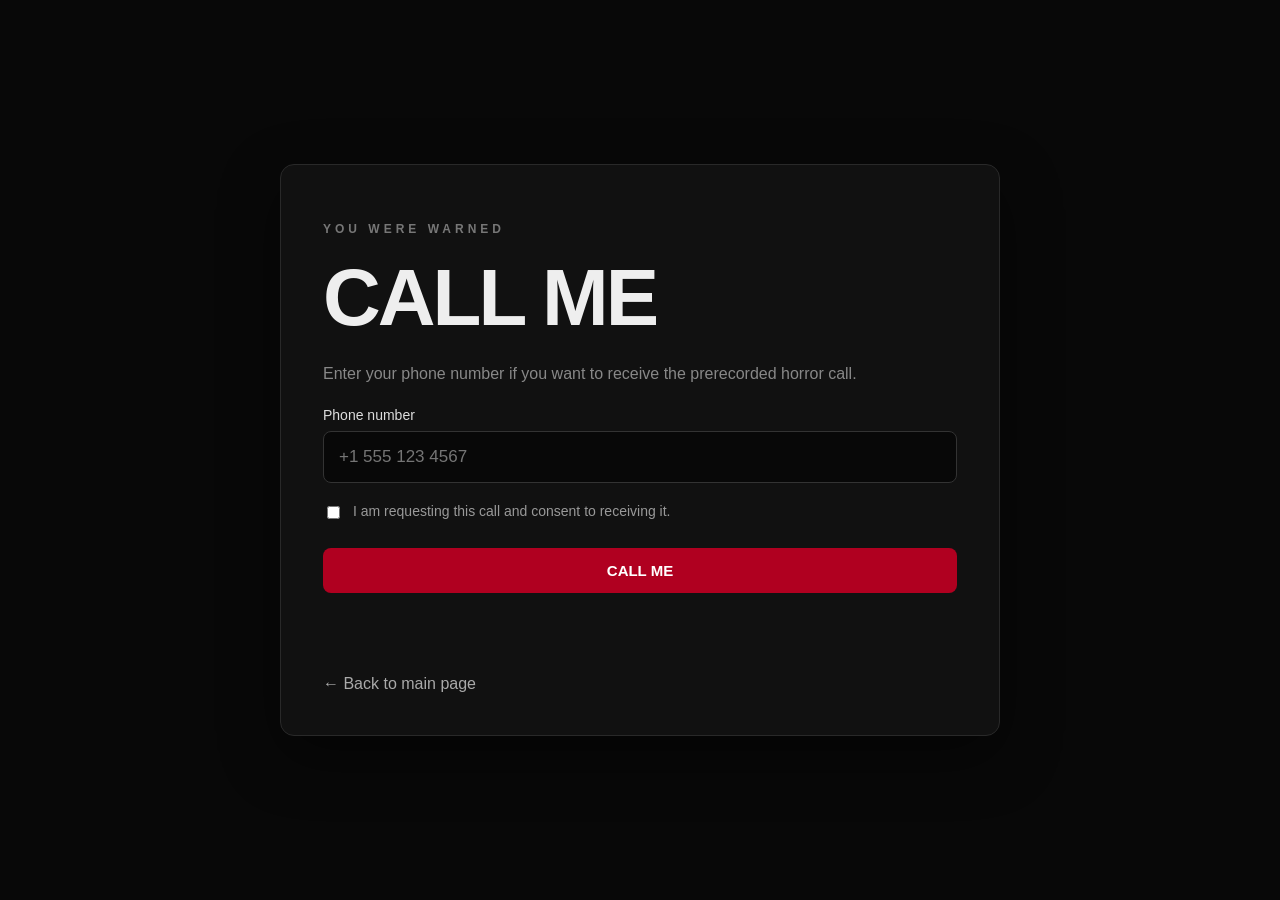
==== call.html @ 64ee6f89 "Add files via upload" ====
<!doctype html>
<html lang="en">
<head>
  <meta charset="utf-8">
  <meta name="viewport" content="width=device-width, initial-scale=1">
  <title>CALL ME</title>
  <link rel="stylesheet" href="style.css">
</head>
<body>
  <main class="container">
    <section class="card call-card">
      <p class="eyebrow">YOU WERE WARNED</p>
      <h1>CALL ME</h1>
      <p class="muted">
        Enter your phone number if you want to receive the prerecorded horror call.
      </p>

      <form id="callForm">
        <label for="phone">Phone number</label>
        <input
          id="phone"
          name="phone"
          type="tel"
          inputmode="tel"
          autocomplete="tel"
          placeholder="+1 555 123 4567"
          required
        >

        <label class="consent">
          <input id="consent" type="checkbox" required>
          <span>I am requesting this call and consent to receiving it.</span>
        </label>

        <button class="button danger" type="submit" id="callButton">
          CALL ME
        </button>
      </form>

      <p id="status" class="status" aria-live="polite"></p>

      <a class="back" href="index.html">← Back to main page</a>
    </section>
  </main>

  <script>
    // Replace this with your Cloudflare Worker URL.
    const API_URL = "https://YOUR-WORKER.YOUR-SUBDOMAIN.workers.dev/call";

    const form = document.getElementById("callForm");
    const button = document.getElementById("callButton");
    const status = document.getElementById("status");

    form.addEventListener("submit", async (event) => {
      event.preventDefault();

      const phone = document.getElementById("phone").value.trim();
      button.disabled = true;
      status.textContent = "Connecting...";
      status.className = "status";

      try {
        const response = await fetch(API_URL, {
          method: "POST",
          headers: { "Content-Type": "application/json" },
          body: JSON.stringify({ phone })
        });

        const data = await response.json();

        if (!response.ok) {
          throw new Error(data.error || "Unable to place the call.");
        }

        status.textContent = "The call is on its way. Answer if you dare.";
        status.className = "status success";
        form.reset();
      } catch (error) {
        status.textContent = error.message;
        status.className = "status error";
      } finally {
        setTimeout(() => {
          button.disabled = false;
        }, 10000);
      }
    });
  </script>
</body>
</html>
---- style.css ----
* { box-sizing: border-box; }

html, body {
  margin: 0;
  min-height: 100%;
  font-family: Arial, Helvetica, sans-serif;
  background: #080808;
  color: #eee;
}

body {
  display: flex;
  align-items: center;
  justify-content: center;
  min-height: 100vh;
  padding: 24px;
}

.container {
  width: 100%;
  max-width: 720px;
}

.card {
  background: #111;
  border: 1px solid #292929;
  border-radius: 14px;
  padding: 42px;
  box-shadow: 0 20px 60px rgba(0,0,0,.45);
}

h1 {
  margin: 0 0 12px;
  font-size: clamp(42px, 9vw, 80px);
  letter-spacing: -3px;
}

p {
  line-height: 1.7;
  color: #ccc;
}

.muted { color: #888; }
.eyebrow {
  color: #777;
  letter-spacing: 4px;
  font-size: 12px;
  font-weight: bold;
}

.button {
  display: inline-block;
  border: 0;
  border-radius: 8px;
  padding: 14px 20px;
  margin-top: 18px;
  font-size: 15px;
  font-weight: bold;
  text-decoration: none;
  cursor: pointer;
}

.secondary {
  background: #eee;
  color: #111;
}

.danger {
  width: 100%;
  background: #b00020;
  color: white;
}

.danger:hover { background: #d00028; }
.danger:disabled { opacity: .5; cursor: wait; }

label {
  display: block;
  margin: 20px 0 8px;
  color: #ddd;
  font-size: 14px;
}

input[type="tel"] {
  width: 100%;
  padding: 15px;
  border-radius: 8px;
  border: 1px solid #333;
  background: #080808;
  color: white;
  font-size: 17px;
}

.consent {
  display: flex;
  gap: 10px;
  align-items: flex-start;
  color: #999;
}

.consent input {
  margin-top: 3px;
}

.status {
  min-height: 24px;
  margin-top: 18px;
}

.success { color: #76e39a; }
.error { color: #ff6b6b; }

.back {
  display: inline-block;
  margin-top: 24px;
  color: #aaa;
  text-decoration: none;
}

.back:hover { color: white; }

@media (max-width: 600px) {
  .card { padding: 28px 22px; }
}
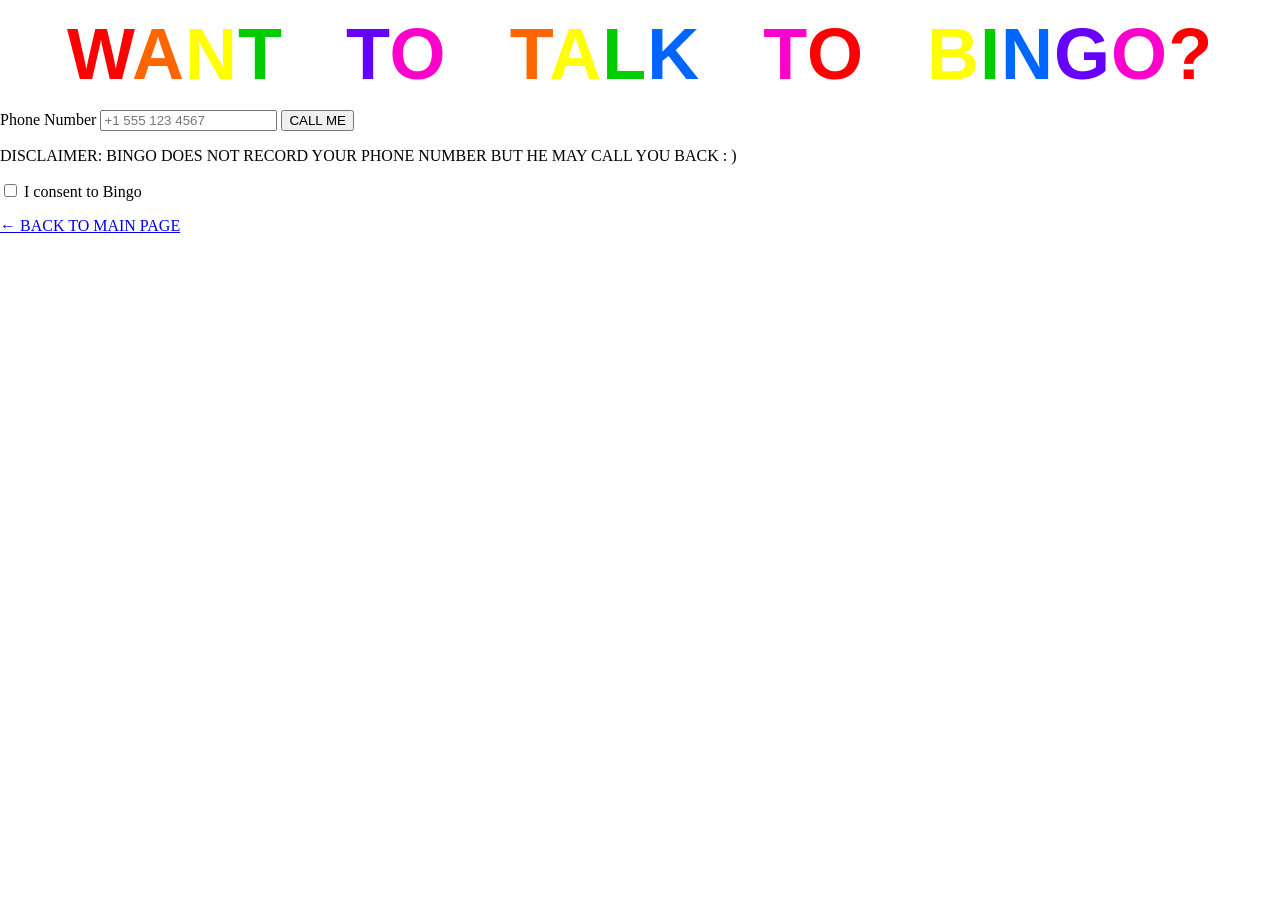
==== commit 88b50add: "Update call.html" ====
--- a/call.html
+++ b/call.html
@@ -3,48 +3,75 @@
 <head>
   <meta charset="utf-8">
   <meta name="viewport" content="width=device-width, initial-scale=1">
-  <title>CALL ME</title>
+  <title>Talk to Bingo</title>
   <link rel="stylesheet" href="style.css">
 </head>
-<body>
-  <main class="container">
-    <section class="card call-card">
-      <p class="eyebrow">YOU WERE WARNED</p>
-      <h1>CALL ME</h1>
-      <p class="muted">
-        Enter your phone number if you want to receive the prerecorded horror call.
-      </p>
 
-      <form id="callForm">
-        <label for="phone">Phone number</label>
-        <input
-          id="phone"
-          name="phone"
-          type="tel"
-          inputmode="tel"
-          autocomplete="tel"
-          placeholder="+1 555 123 4567"
-          required
-        >
+<body class="call-page">
 
-        <label class="consent">
-          <input id="consent" type="checkbox" required>
-          <span>I am requesting this call and consent to receiving it.</span>
-        </label>
+  <main class="call-container">
 
-        <button class="button danger" type="submit" id="callButton">
-          CALL ME
-        </button>
-      </form>
+    <!-- Main title -->
+    <h1 class="call-title rainbow-title">
+      <span>W</span><span>A</span><span>N</span><span>T</span>
+      <span>&nbsp;</span>
+      <span>T</span><span>O</span>
+      <span>&nbsp;</span>
+      <span>T</span><span>A</span><span>L</span><span>K</span>
+      <span>&nbsp;</span>
+      <span>T</span><span>O</span>
+      <span>&nbsp;</span>
+      <span>B</span><span>I</span><span>N</span><span>G</span><span>O</span><span>?</span>
+    </h1>
 
-      <p id="status" class="status" aria-live="polite"></p>
+    <!-- Phone number form -->
+    <form id="callForm" class="call-form">
 
-      <a class="back" href="index.html">← Back to main page</a>
-    </section>
+      <label for="phone">Phone Number</label>
+
+      <input
+        id="phone"
+        name="phone"
+        type="tel"
+        inputmode="tel"
+        autocomplete="tel"
+        placeholder="+1 555 123 4567"
+        required
+      >
+
+      <button
+        class="call-button"
+        type="submit"
+        id="callButton"
+      >
+        CALL ME
+      </button>
+
+    </form>
+
+    <!-- Disclaimer -->
+    <p class="disclaimer">
+      DISCLAIMER: BINGO DOES NOT RECORD YOUR PHONE NUMBER BUT HE MAY CALL YOU BACK : )
+    </p>
+
+    <!-- Consent -->
+    <label class="consent">
+      <input id="consent" type="checkbox" required>
+      <span>I consent to Bingo</span>
+    </label>
+
+    <!-- Status message -->
+    <p id="status" class="status" aria-live="polite"></p>
+
+    <!-- Back to main page -->
+    <a href="index.html" class="back-link">
+      ← BACK TO MAIN PAGE
+    </a>
+
   </main>
 
   <script>
-    // Replace this with your Cloudflare Worker URL.
+    // Replace this with your Cloudflare Worker URL later.
     const API_URL = "https://YOUR-WORKER.YOUR-SUBDOMAIN.workers.dev/call";
 
     const form = document.getElementById("callForm");
@@ -55,6 +82,14 @@
       event.preventDefault();
 
       const phone = document.getElementById("phone").value.trim();
+      const consent = document.getElementById("consent");
+
+      if (!consent.checked) {
+        status.textContent = "Please confirm that you consent to the call.";
+        status.className = "status error";
+        return;
+      }
+
       button.disabled = true;
       status.textContent = "Connecting...";
       status.className = "status";
@@ -62,28 +97,43 @@
       try {
         const response = await fetch(API_URL, {
           method: "POST",
-          headers: { "Content-Type": "application/json" },
-          body: JSON.stringify({ phone })
+          headers: {
+            "Content-Type": "application/json"
+          },
+          body: JSON.stringify({
+            phone: phone
+          })
         });
 
         const data = await response.json();
 
         if (!response.ok) {
-          throw new Error(data.error || "Unable to place the call.");
+          throw new Error(
+            data.error || "Unable to place the call."
+          );
         }
 
-        status.textContent = "The call is on its way. Answer if you dare.";
+        status.textContent =
+          "The call is on its way. Answer if you dare.";
+
         status.className = "status success";
+
         form.reset();
+
       } catch (error) {
+
         status.textContent = error.message;
         status.className = "status error";
+
       } finally {
+
         setTimeout(() => {
           button.disabled = false;
         }, 10000);
+
       }
     });
   </script>
+
 </body>
 </html>
--- a/style.css
+++ b/style.css
@@ -1,124 +1,235 @@
-* { box-sizing: border-box; }
-
-html, body {
+* {
+  box-sizing: border-box;
+}
+
+html,
+body {
   margin: 0;
   min-height: 100%;
-  font-family: Arial, Helvetica, sans-serif;
-  background: #080808;
-  color: #eee;
 }
 
 body {
+  min-height: 100vh;
+}
+
+/* =========================
+   MAIN PAGE
+   ========================= */
+
+.home-page {
+  background-image: url("background.png");
+  background-size: cover;
+  background-position: center;
+  background-attachment: fixed;
+  background-repeat: no-repeat;
+
+  min-height: 100vh;
+
+  font-family: "Times New Roman", Times, serif;
+}
+
+/* Main centered content */
+
+.home-container {
+  width: 100%;
+  max-width: 850px;
+
+  margin: 0 auto;
+
+  padding-top: 45px;
+  padding-left: 20px;
+  padding-right: 20px;
+  padding-bottom: 60px;
+
+  text-align: center;
+
   display: flex;
+  flex-direction: column;
   align-items: center;
-  justify-content: center;
-  min-height: 100vh;
-  padding: 24px;
-}
-
-.container {
-  width: 100%;
+}
+
+/* =========================
+   BINGO PORTRAIT
+   ========================= */
+
+.portrait {
+  width: 600px;
+  height: 450px;
+
+  max-width: 100%;
+  height: auto;
+
+  object-fit: contain;
+
+  display: block;
+}
+
+/* =========================
+   RAINBOW TITLES
+   ========================= */
+
+.rainbow-title {
+  font-family: Impact, Haettenschweiler, "Arial Narrow Bold", sans-serif;
+  font-weight: bold;
+
+  text-align: center;
+
+  line-height: 1;
+
+  margin-left: 0;
+  margin-right: 0;
+
+  /* Prevent weird word spacing */
+  word-spacing: 0;
+}
+
+/* =========================
+   SATURATED 90s RAINBOW
+   ========================= */
+
+.rainbow-title span:nth-child(7n + 1) {
+  color: #ff0000;
+}
+
+.rainbow-title span:nth-child(7n + 2) {
+  color: #ff6600;
+}
+
+.rainbow-title span:nth-child(7n + 3) {
+  color: #ffff00;
+}
+
+.rainbow-title span:nth-child(7n + 4) {
+  color: #00cc00;
+}
+
+.rainbow-title span:nth-child(7n + 5) {
+  color: #0066ff;
+}
+
+.rainbow-title span:nth-child(7n + 6) {
+  color: #6600ff;
+}
+
+.rainbow-title span:nth-child(7n + 7) {
+  color: #ff00cc;
+}
+
+/* =========================
+   WORD SPACING
+   ========================= */
+
+/*
+   The HTML contains special .space spans between
+   the words. Make them extremely small so the
+   words don't look separated on desktop.
+*/
+
+.rainbow-title .space {
+  display: inline-block;
+
+  width: 0.02em;
+
+  margin: 0;
+  padding: 0;
+}
+
+/* =========================
+   MAIN TITLE
+   ========================= */
+
+h1.rainbow-title {
+  font-size: clamp(42px, 7vw, 72px);
+
+  margin-top: 18px;
+  margin-bottom: 20px;
+
+  letter-spacing: 1px;
+
+  /* Prevent additional spacing */
+  word-spacing: 0;
+}
+
+/* =========================
+   DESCRIPTION
+   ========================= */
+
+.description {
   max-width: 720px;
-}
-
-.card {
-  background: #111;
-  border: 1px solid #292929;
-  border-radius: 14px;
-  padding: 42px;
-  box-shadow: 0 20px 60px rgba(0,0,0,.45);
-}
-
-h1 {
-  margin: 0 0 12px;
-  font-size: clamp(42px, 9vw, 80px);
-  letter-spacing: -3px;
-}
-
-p {
-  line-height: 1.7;
-  color: #ccc;
-}
-
-.muted { color: #888; }
-.eyebrow {
-  color: #777;
-  letter-spacing: 4px;
-  font-size: 12px;
-  font-weight: bold;
-}
-
-.button {
+
+  margin: 0 auto;
+
+  color: white;
+
+  font-family: "Times New Roman", Times, serif;
+
+  font-size: 21px;
+
+  line-height: 1.45;
+
+  text-align: center;
+
+  text-shadow:
+    2px 2px 3px black,
+    -1px -1px 2px black;
+
+  margin-bottom: 28px;
+}
+
+/* =========================
+   HOTLINE LINK
+   ========================= */
+
+.hotline-link {
   display: inline-block;
-  border: 0;
-  border-radius: 8px;
-  padding: 14px 20px;
-  margin-top: 18px;
-  font-size: 15px;
-  font-weight: bold;
+
+  /*
+     Smaller than the main Bingo's
+     Edutainment title.
+  */
+  font-size: clamp(24px, 3.8vw, 42px);
+
   text-decoration: none;
+
   cursor: pointer;
-}
-
-.secondary {
-  background: #eee;
-  color: #111;
-}
-
-.danger {
-  width: 100%;
-  background: #b00020;
-  color: white;
-}
-
-.danger:hover { background: #d00028; }
-.danger:disabled { opacity: .5; cursor: wait; }
-
-label {
-  display: block;
-  margin: 20px 0 8px;
-  color: #ddd;
-  font-size: 14px;
-}
-
-input[type="tel"] {
-  width: 100%;
-  padding: 15px;
-  border-radius: 8px;
-  border: 1px solid #333;
-  background: #080808;
-  color: white;
-  font-size: 17px;
-}
-
-.consent {
-  display: flex;
-  gap: 10px;
-  align-items: flex-start;
-  color: #999;
-}
-
-.consent input {
-  margin-top: 3px;
-}
-
-.status {
-  min-height: 24px;
-  margin-top: 18px;
-}
-
-.success { color: #76e39a; }
-.error { color: #ff6b6b; }
-
-.back {
-  display: inline-block;
-  margin-top: 24px;
-  color: #aaa;
-  text-decoration: none;
-}
-
-.back:hover { color: white; }
-
-@media (max-width: 600px) {
-  .card { padding: 28px 22px; }
-}
+
+  transition: transform 0.15s ease;
+
+  line-height: 1;
+}
+
+.hotline-link:hover {
+  transform: scale(1.06);
+}
+
+.hotline-link:active {
+  transform: scale(0.98);
+}
+
+/* =========================
+   MOBILE
+   ========================= */
+
+@media (max-width: 650px) {
+
+  .home-container {
+    padding-top: 25px;
+  }
+
+  .portrait {
+    width: 100%;
+    max-width: 600px;
+  }
+
+  h1.rainbow-title {
+    font-size: 42px;
+  }
+
+  .description {
+    font-size: 18px;
+  }
+
+  .hotline-link {
+    font-size: 30px;
+  }
+}
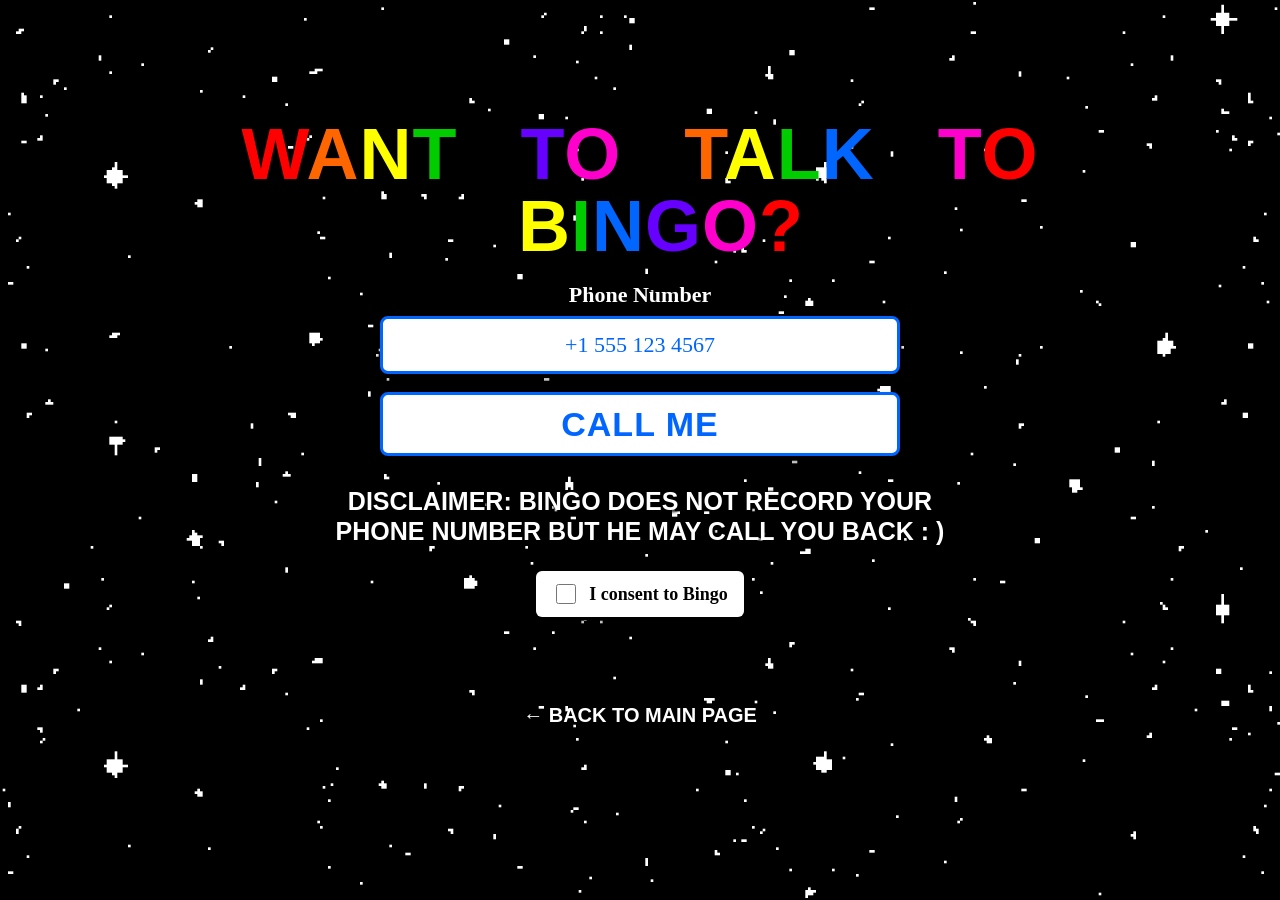
==== commit 8faf969b: "Update call.html" ====
--- a/call.html
+++ b/call.html
@@ -72,7 +72,7 @@
 
   <script>
     // Replace this with your Cloudflare Worker URL later.
-    const API_URL = "https://YOUR-WORKER.YOUR-SUBDOMAIN.workers.dev/call";
+    const API_URL = "https://api.bingos-edutainment.org";
 
     const form = document.getElementById("callForm");
     const button = document.getElementById("callButton");
--- a/style.css
+++ b/style.css
@@ -79,7 +79,6 @@
   margin-left: 0;
   margin-right: 0;
 
-  /* Prevent weird word spacing */
   word-spacing: 0;
 }
 
@@ -116,25 +115,6 @@
 }
 
 /* =========================
-   WORD SPACING
-   ========================= */
-
-/*
-   The HTML contains special .space spans between
-   the words. Make them extremely small so the
-   words don't look separated on desktop.
-*/
-
-.rainbow-title .space {
-  display: inline-block;
-
-  width: 0.02em;
-
-  margin: 0;
-  padding: 0;
-}
-
-/* =========================
    MAIN TITLE
    ========================= */
 
@@ -146,7 +126,6 @@
 
   letter-spacing: 1px;
 
-  /* Prevent additional spacing */
   word-spacing: 0;
 }
 
@@ -183,10 +162,6 @@
 .hotline-link {
   display: inline-block;
 
-  /*
-     Smaller than the main Bingo's
-     Edutainment title.
-  */
   font-size: clamp(24px, 3.8vw, 42px);
 
   text-decoration: none;
@@ -207,7 +182,7 @@
 }
 
 /* =========================
-   MOBILE
+   MOBILE MAIN PAGE
    ========================= */
 
 @media (max-width: 650px) {
@@ -233,3 +208,387 @@
     font-size: 30px;
   }
 }
+
+
+/* =========================================================
+   CALL PAGE
+   ========================================================= */
+
+.call-page {
+  background-image: url("background.png");
+  background-size: cover;
+  background-position: center;
+  background-attachment: fixed;
+  background-repeat: no-repeat;
+
+  min-height: 100vh;
+
+  font-family: "Times New Roman", Times, serif;
+}
+
+/* Main call page container */
+
+.call-container {
+  width: 100%;
+  max-width: 850px;
+
+  margin: 0 auto;
+
+  padding-top: 100px;
+  padding-left: 20px;
+  padding-right: 20px;
+  padding-bottom: 60px;
+
+  text-align: center;
+
+  display: flex;
+  flex-direction: column;
+  align-items: center;
+}
+
+/* =========================
+   CALL PAGE TITLE
+   ========================= */
+
+.call-title {
+  font-family: Impact, Haettenschweiler, "Arial Narrow Bold", sans-serif;
+
+  font-weight: bold;
+
+  font-size: clamp(38px, 6vw, 68px);
+
+  line-height: 1;
+
+  text-align: center;
+
+  margin-top: 0;
+  margin-bottom: 35px;
+
+  letter-spacing: 1px;
+
+  word-spacing: 0;
+}
+
+/*
+   Makes sure the special spaces used
+   by the title don't become huge gaps.
+*/
+
+.call-title span {
+  margin-left: 0;
+  margin-right: 0;
+}
+
+/* =========================
+   PHONE FORM
+   ========================= */
+
+.call-form {
+  width: 100%;
+  max-width: 520px;
+
+  display: flex;
+  flex-direction: column;
+  align-items: center;
+}
+
+/* Phone number label */
+
+.call-form label {
+  font-family: "Times New Roman", Times, serif;
+
+  font-size: 22px;
+
+  font-weight: bold;
+
+  color: white;
+
+  margin-bottom: 8px;
+
+  text-shadow:
+    2px 2px 3px black,
+    -1px -1px 2px black;
+}
+
+/* =========================
+   PHONE NUMBER BOX
+   ========================= */
+
+.call-form input[type="tel"] {
+  width: 100%;
+
+  height: 58px;
+
+  padding: 12px 16px;
+
+  border: 3px solid #0066ff;
+
+  border-radius: 8px;
+
+  background: white;
+
+  color: #000000;
+
+  font-family: "Times New Roman", Times, serif;
+
+  font-size: 22px;
+
+  text-align: center;
+
+  outline: none;
+
+  box-shadow:
+    0 3px 0 #000,
+    0 5px 8px rgba(0, 0, 0, 0.5);
+}
+
+/* Placeholder */
+
+.call-form input[type="tel"]::placeholder {
+  color: #0066ff;
+
+  opacity: 1;
+}
+
+/* Focus */
+
+.call-form input[type="tel"]:focus {
+  border-color: #0000ff;
+
+  box-shadow:
+    0 3px 0 #000,
+    0 0 12px rgba(0, 102, 255, 0.7);
+}
+
+
+/* =========================
+   CALL ME BUTTON
+   ========================= */
+
+.call-button {
+  width: 100%;
+
+  height: 64px;
+
+  margin-top: 18px;
+
+  border: 3px solid #0066ff;
+
+  border-radius: 8px;
+
+  background: white;
+
+  color: #0066ff;
+
+  font-family: Impact, Haettenschweiler, "Arial Narrow Bold", sans-serif;
+
+  font-size: 34px;
+
+  font-weight: bold;
+
+  letter-spacing: 1px;
+
+  cursor: pointer;
+
+  box-shadow:
+    0 4px 0 #000,
+    0 6px 10px rgba(0, 0, 0, 0.5);
+
+  transition:
+    transform 0.1s ease,
+    background 0.1s ease;
+}
+
+.call-button:hover {
+  background: #eeeeee;
+
+  transform: scale(1.02);
+}
+
+.call-button:active {
+  transform: translateY(4px);
+
+  box-shadow:
+    0 1px 0 #000;
+}
+
+.call-button:disabled {
+  opacity: 0.5;
+
+  cursor: wait;
+}
+
+
+/* =========================
+   DISCLAIMER
+   ========================= */
+
+.disclaimer {
+  max-width: 650px;
+
+  margin-top: 30px;
+  margin-bottom: 25px;
+
+  color: white;
+
+  font-family: Impact, Haettenschweiler, "Arial Narrow Bold", sans-serif;
+
+  font-size: clamp(16px, 2.5vw, 25px);
+
+  font-weight: bold;
+
+  line-height: 1.2;
+
+  text-align: center;
+
+  text-shadow:
+    2px 2px 3px black,
+    -1px -1px 2px black;
+}
+
+
+/* =========================
+   CONSENT CHECKBOX
+   ========================= */
+
+.consent {
+  display: flex;
+
+  align-items: center;
+
+  justify-content: center;
+
+  gap: 10px;
+
+  padding: 10px 16px;
+
+  background: white;
+
+  border-radius: 6px;
+
+  color: #000000;
+
+  font-family: "Times New Roman", Times, serif;
+
+  font-size: 18px;
+
+  font-weight: bold;
+
+  box-shadow:
+    0 3px 0 #000,
+    0 5px 8px rgba(0, 0, 0, 0.5);
+
+  cursor: pointer;
+}
+
+.consent input {
+  width: 20px;
+  height: 20px;
+
+  accent-color: #0066ff;
+
+  cursor: pointer;
+}
+
+
+/* =========================
+   STATUS MESSAGE
+   ========================= */
+
+.status {
+  min-height: 24px;
+
+  margin-top: 20px;
+
+  font-family: "Times New Roman", Times, serif;
+
+  font-size: 18px;
+
+  font-weight: bold;
+
+  color: white;
+
+  text-shadow:
+    2px 2px 3px black;
+}
+
+.status.success {
+  color: #00ff00;
+}
+
+.status.error {
+  color: #ff0000;
+}
+
+
+/* =========================
+   BACK TO MAIN PAGE
+   ========================= */
+
+.back-link {
+  display: inline-block;
+
+  margin-top: 25px;
+
+  color: white;
+
+  font-family: Impact, Haettenschweiler, "Arial Narrow Bold", sans-serif;
+
+  font-size: 20px;
+
+  font-weight: bold;
+
+  text-decoration: none;
+
+  text-shadow:
+    2px 2px 3px black;
+
+  transition: transform 0.15s ease;
+}
+
+.back-link:hover {
+  transform: scale(1.05);
+}
+
+
+/* =========================
+   CALL PAGE MOBILE
+   ========================= */
+
+@media (max-width: 650px) {
+
+  .call-container {
+    padding-top: 40px;
+    padding-bottom: 40px;
+  }
+
+  .call-title {
+    font-size: 40px;
+
+    margin-bottom: 28px;
+  }
+
+  .call-form {
+    max-width: 100%;
+  }
+
+  .call-form input[type="tel"] {
+    height: 54px;
+
+    font-size: 19px;
+  }
+
+  .call-button {
+    height: 58px;
+
+    font-size: 30px;
+  }
+
+  .disclaimer {
+    font-size: 18px;
+  }
+
+  .consent {
+    font-size: 16px;
+  }
+}
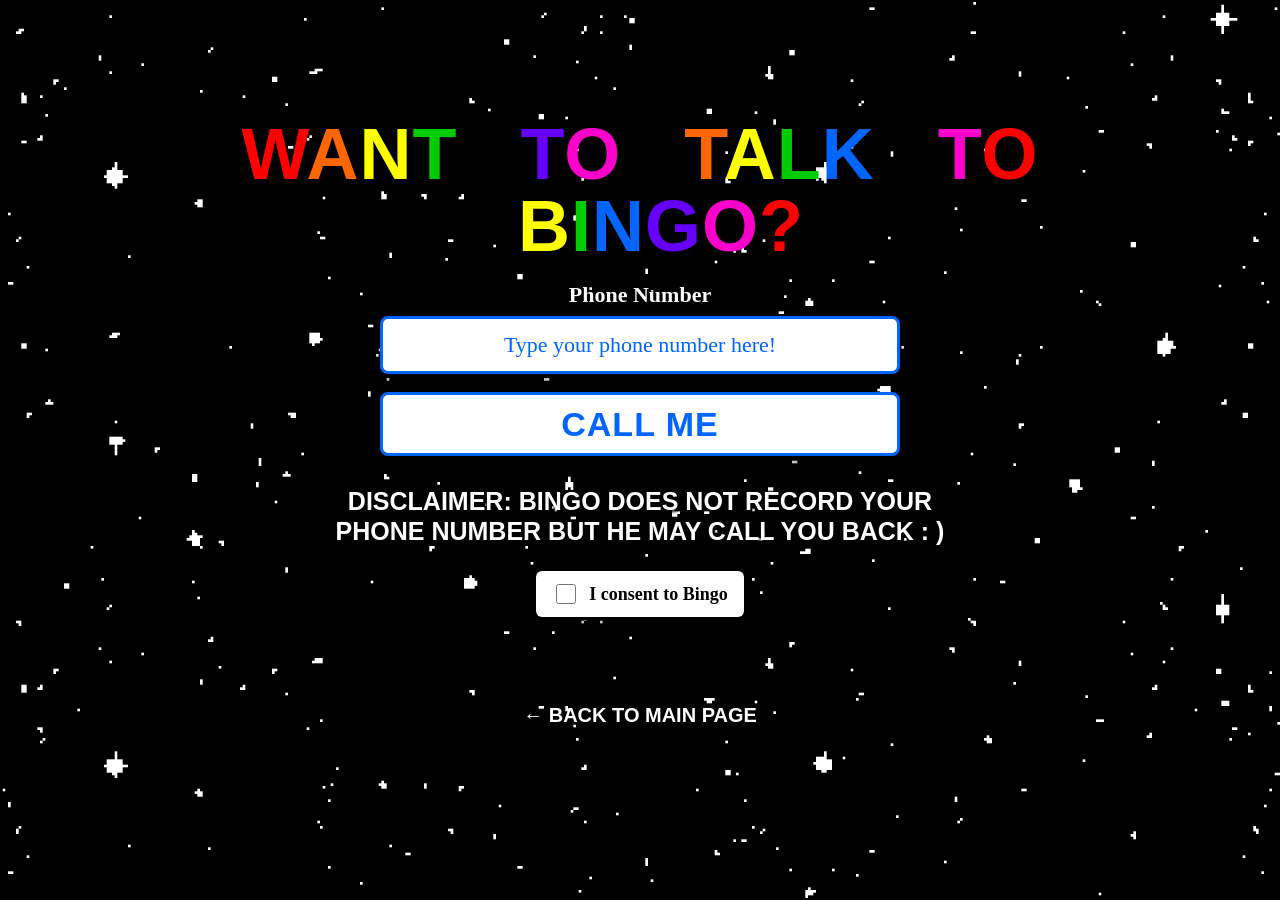
==== commit 9e43f610: "Update call.html" ====
--- a/call.html
+++ b/call.html
@@ -35,7 +35,7 @@
         type="tel"
         inputmode="tel"
         autocomplete="tel"
-        placeholder="+1 555 123 4567"
+        placeholder="Type your phone number here!"
         required
       >
 
@@ -72,7 +72,7 @@
 
   <script>
     // Replace this with your Cloudflare Worker URL later.
-    const API_URL = "https://api.bingos-edutainment.org";
+    const API_URL = "https://bingos-call.bingo-caller.workers.dev";
 
     const form = document.getElementById("callForm");
     const button = document.getElementById("callButton");
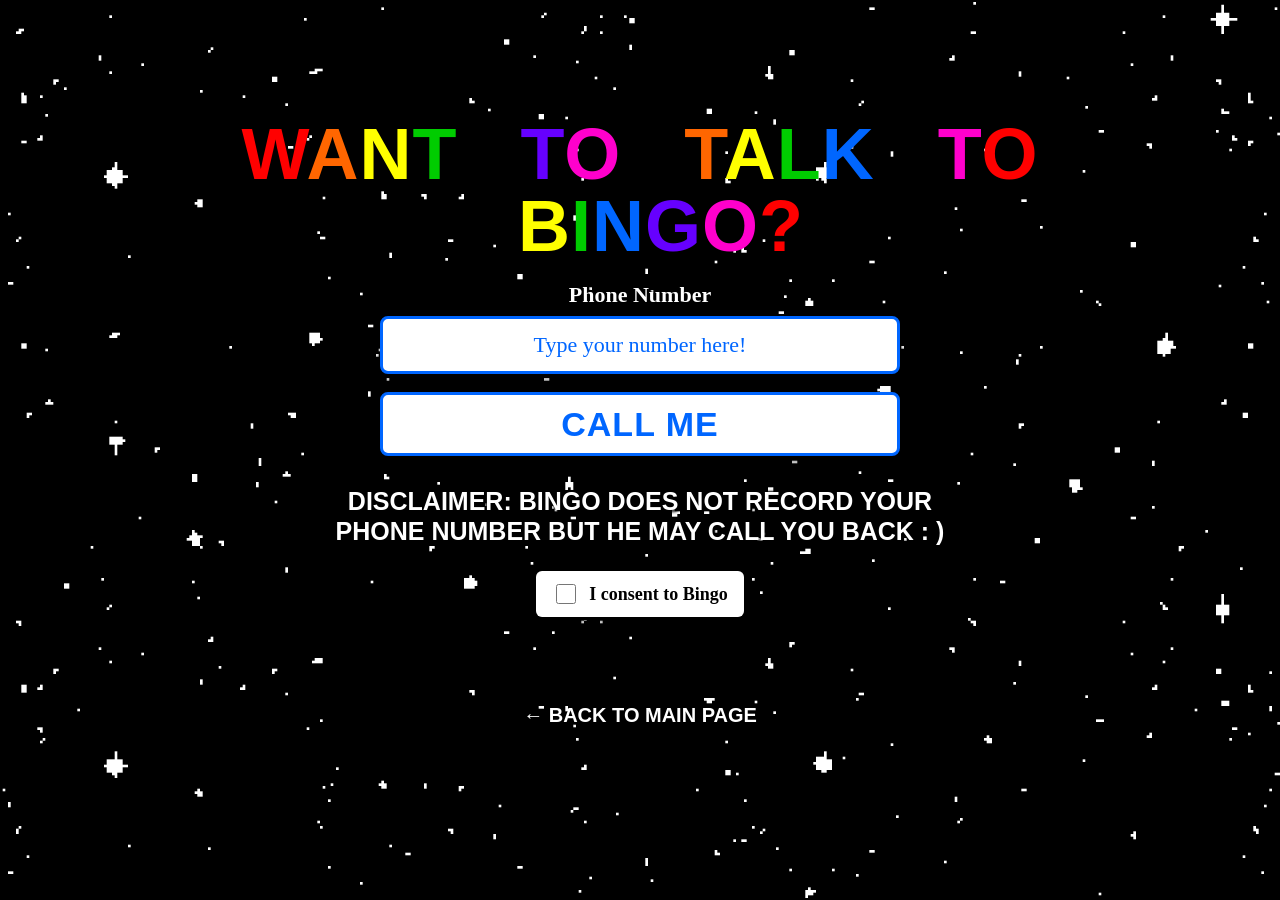
==== commit 2168cd92: "Update call.html" ====
--- a/call.html
+++ b/call.html
@@ -35,7 +35,7 @@
         type="tel"
         inputmode="tel"
         autocomplete="tel"
-        placeholder="Type your phone number here!"
+        placeholder="Type your number here!"
         required
       >
 
